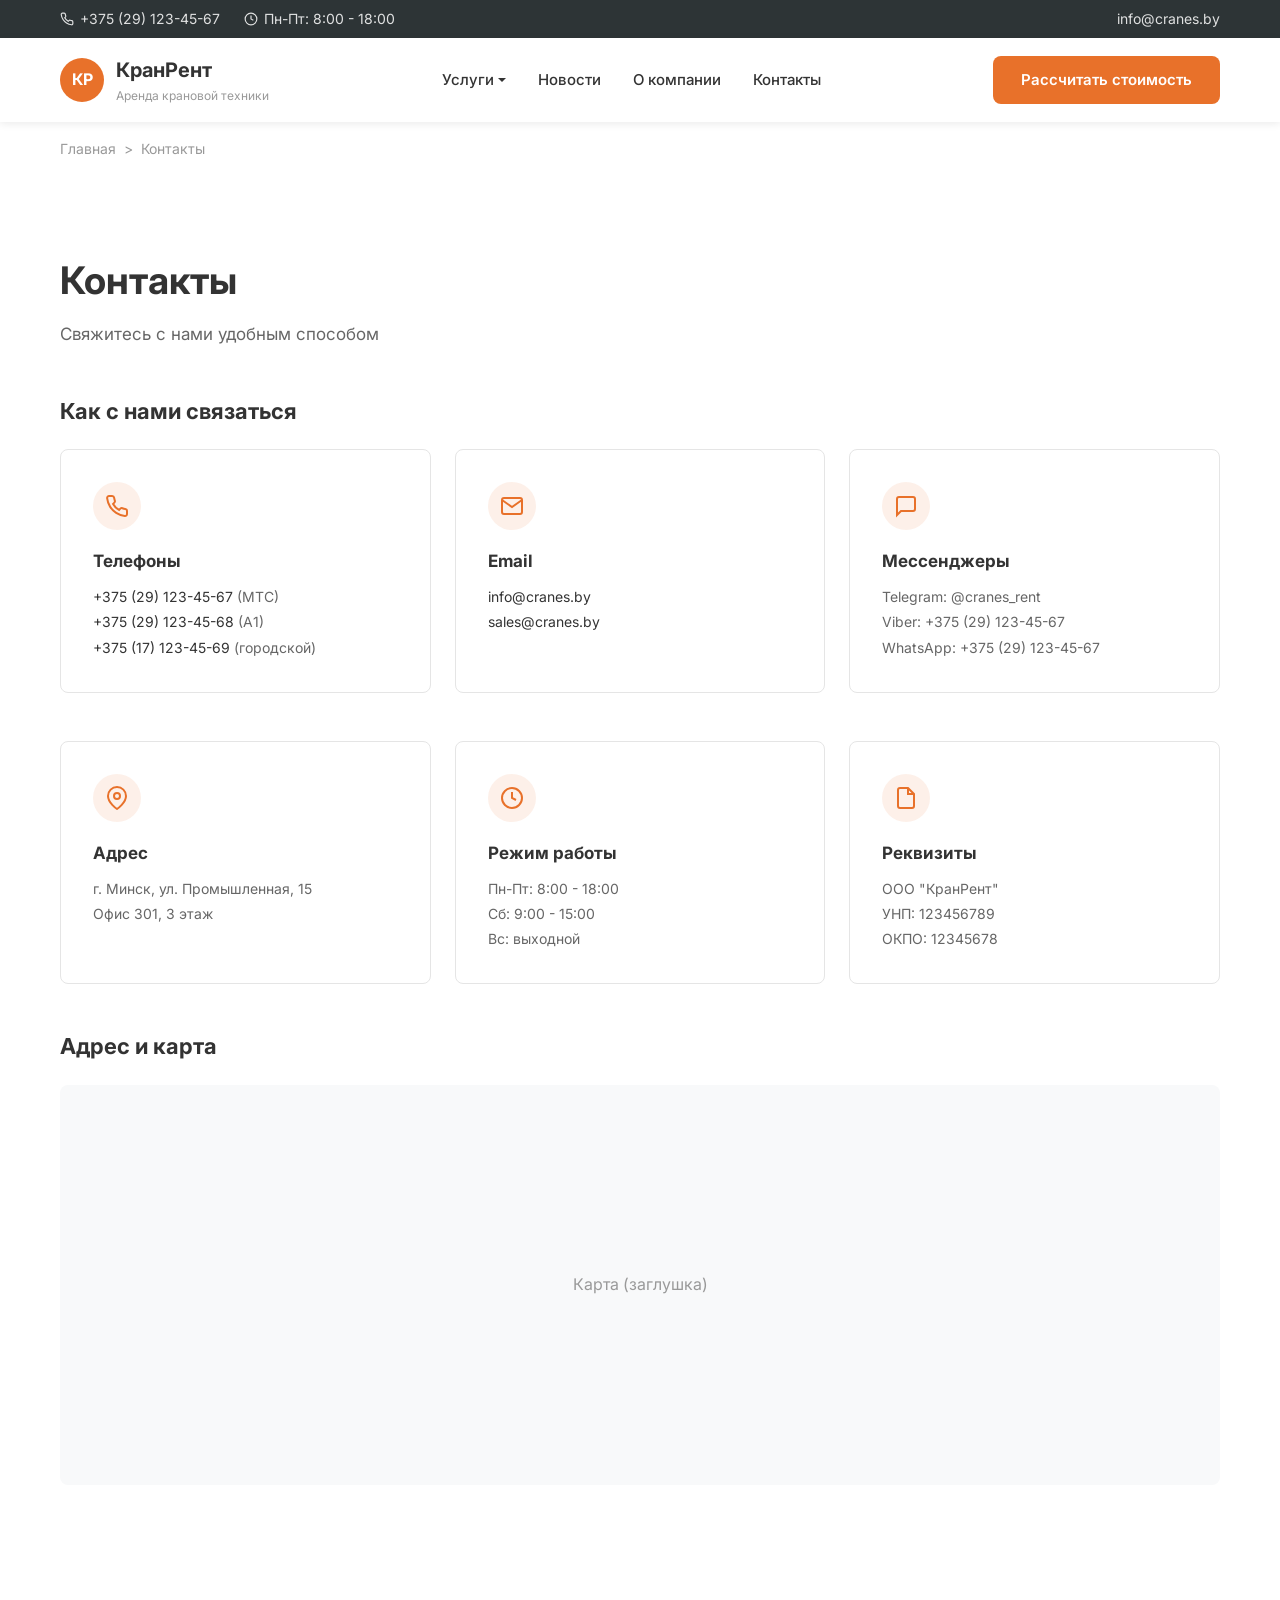
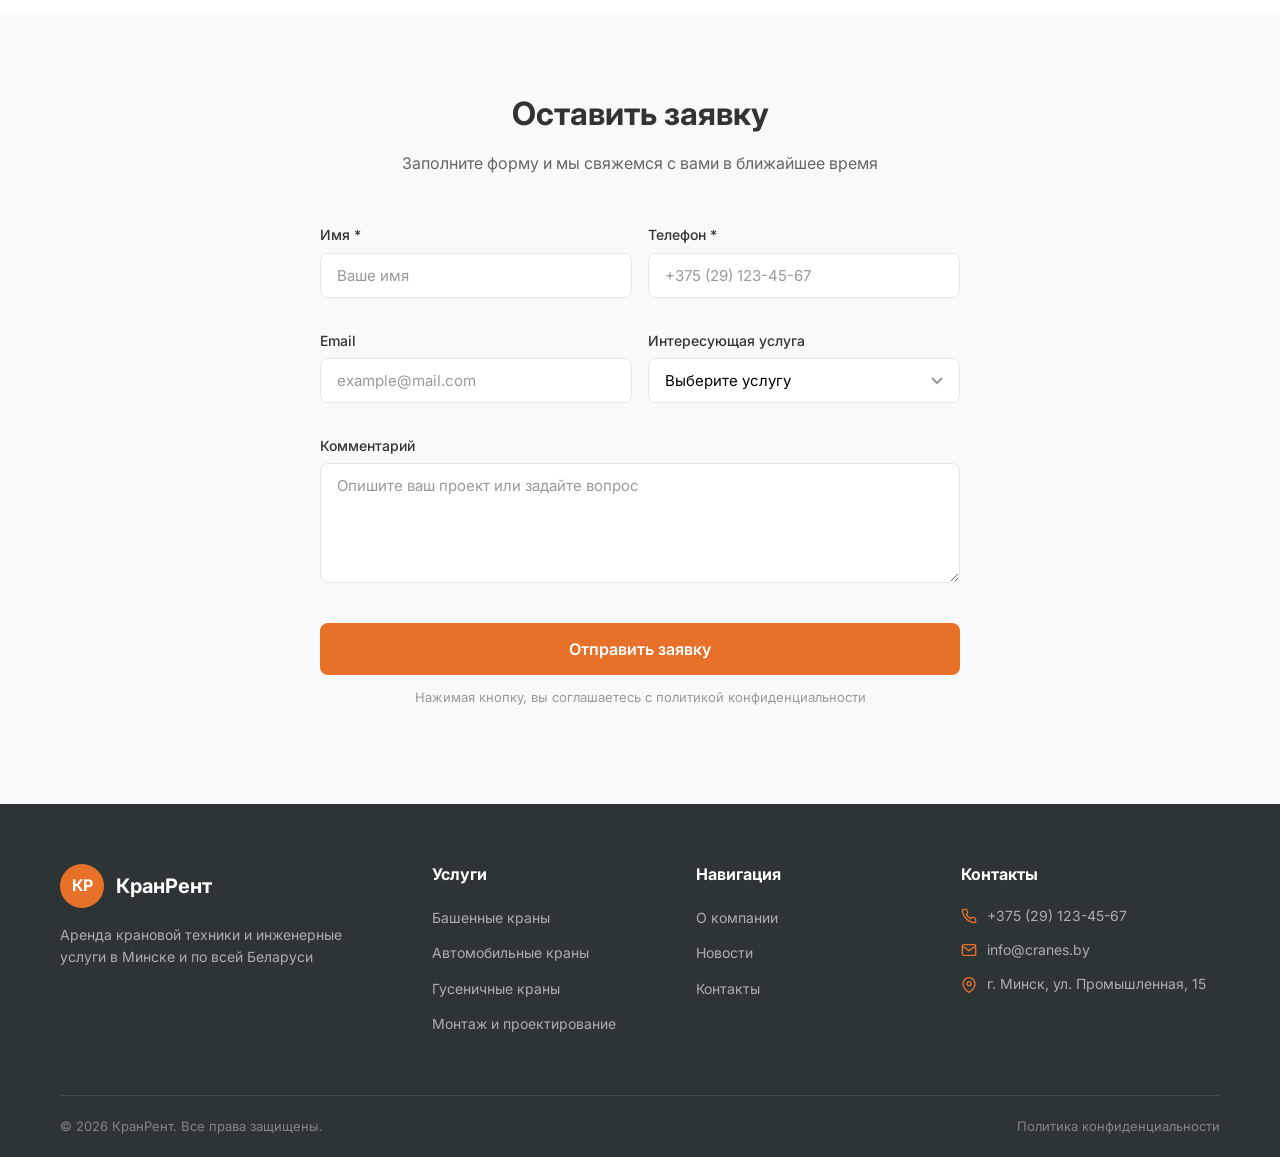
==== contacts.html @ 2203edb2 "Initial commit: KranRent crane rental website 8 pages, CSS design system, responsive layout, JS inte" ====
<!DOCTYPE html>
<html lang="ru">
<head>
  <meta charset="UTF-8">
  <meta name="viewport" content="width=device-width, initial-scale=1.0">
  <title>Контакты — КранРент</title>
  <meta name="description" content="Контакты компании КранРент. Телефон: +375 (29) 123-45-67. Email: info@cranes.by. г. Минск, ул. Промышленная, 15.">
  <link rel="preconnect" href="https://fonts.googleapis.com">
  <link href="https://fonts.googleapis.com/css2?family=Inter:wght@400;500;600;700&display=swap" rel="stylesheet">
  <link rel="stylesheet" href="css/style.css">
</head>
<body>

<div class="top-bar"><div class="container"><div class="top-bar__left"><a href="tel:+375291234567"><svg width="14" height="14" viewBox="0 0 24 24" fill="none" stroke="currentColor" stroke-width="2"><path d="M22 16.92v3a2 2 0 01-2.18 2 19.79 19.79 0 01-8.63-3.07 19.5 19.5 0 01-6-6 19.79 19.79 0 01-3.07-8.67A2 2 0 014.11 2h3a2 2 0 012 1.72c.127.96.361 1.903.7 2.81a2 2 0 01-.45 2.11L8.09 9.91a16 16 0 006 6l1.27-1.27a2 2 0 012.11-.45c.907.339 1.85.573 2.81.7A2 2 0 0122 16.92z"/></svg> +375 (29) 123-45-67</a><span><svg width="14" height="14" viewBox="0 0 24 24" fill="none" stroke="currentColor" stroke-width="2"><circle cx="12" cy="12" r="10"/><polyline points="12 6 12 12 16 14"/></svg> Пн-Пт: 8:00 - 18:00</span></div><div class="top-bar__right"><a href="mailto:info@cranes.by">info@cranes.by</a></div></div></div>

<header class="header"><div class="container"><a href="index.html" class="logo"><div class="logo__icon">КР</div><div class="logo__text"><span class="logo__name">КранРент</span><span class="logo__desc">Аренда крановой техники</span></div></a><nav class="nav"><div class="nav__dropdown"><a href="#" class="nav__link nav__link--dropdown">Услуги</a><div class="nav__dropdown-menu"><a href="services/tower-cranes.html">Башенные краны</a><a href="services/mobile-cranes.html">Автомобильные краны</a><a href="services/crawler-cranes.html">Гусеничные краны</a><a href="services/installation.html">Монтаж и проектирование</a></div></div><a href="news.html" class="nav__link">Новости</a><a href="about.html" class="nav__link">О компании</a><a href="contacts.html" class="nav__link">Контакты</a></nav><a href="contacts.html" class="btn btn--primary header__cta">Рассчитать стоимость</a><button class="burger" id="burgerBtn" aria-label="Меню"><span></span><span></span><span></span></button></div></header>

<div class="mobile-overlay" id="mobileOverlay"></div>
<div class="mobile-nav" id="mobileNav"><button class="mobile-nav__close" id="mobileClose">&times;</button><a href="index.html" class="mobile-nav__link">Главная</a><span class="mobile-nav__link">Услуги</span><div class="mobile-nav__sub"><a href="services/tower-cranes.html">Башенные краны</a><a href="services/mobile-cranes.html">Автомобильные краны</a><a href="services/crawler-cranes.html">Гусеничные краны</a><a href="services/installation.html">Монтаж и проектирование</a></div><a href="news.html" class="mobile-nav__link">Новости</a><a href="about.html" class="mobile-nav__link">О компании</a><a href="contacts.html" class="mobile-nav__link">Контакты</a><br><a href="contacts.html" class="btn btn--primary btn--full">Рассчитать стоимость</a></div>

<div class="breadcrumbs"><div class="container"><a href="index.html">Главная</a><span>&gt;</span>Контакты</div></div>

<section class="section">
  <div class="container">
    <h1 class="section-title" style="font-size:38px;">Контакты</h1>
    <p style="font-size:17px;color:var(--text-light);margin-bottom:48px;">Свяжитесь с нами удобным способом</p>

    <!-- Contact Cards -->
    <h2 style="font-size:22px;font-weight:700;margin-bottom:24px;">Как с нами связаться</h2>
    <div class="contacts-grid">
      <div class="contact-card">
        <div class="contact-card__icon">
          <svg width="24" height="24" viewBox="0 0 24 24" fill="none" stroke="currentColor" stroke-width="2"><path d="M22 16.92v3a2 2 0 01-2.18 2 19.79 19.79 0 01-8.63-3.07 19.5 19.5 0 01-6-6 19.79 19.79 0 01-3.07-8.67A2 2 0 014.11 2h3a2 2 0 012 1.72c.127.96.361 1.903.7 2.81a2 2 0 01-.45 2.11L8.09 9.91a16 16 0 006 6l1.27-1.27a2 2 0 012.11-.45c.907.339 1.85.573 2.81.7A2 2 0 0122 16.92z"/></svg>
        </div>
        <h3 class="contact-card__title">Телефоны</h3>
        <div class="contact-card__text">
          <a href="tel:+375291234567">+375 (29) 123-45-67</a> (МТС)<br>
          <a href="tel:+375291234568">+375 (29) 123-45-68</a> (А1)<br>
          <a href="tel:+375171234569">+375 (17) 123-45-69</a> (городской)
        </div>
      </div>
      <div class="contact-card">
        <div class="contact-card__icon">
          <svg width="24" height="24" viewBox="0 0 24 24" fill="none" stroke="currentColor" stroke-width="2"><path d="M4 4h16c1.1 0 2 .9 2 2v12c0 1.1-.9 2-2 2H4c-1.1 0-2-.9-2-2V6c0-1.1.9-2 2-2z"/><polyline points="22,6 12,13 2,6"/></svg>
        </div>
        <h3 class="contact-card__title">Email</h3>
        <div class="contact-card__text">
          <a href="mailto:info@cranes.by">info@cranes.by</a><br>
          <a href="mailto:sales@cranes.by">sales@cranes.by</a>
        </div>
      </div>
      <div class="contact-card">
        <div class="contact-card__icon">
          <svg width="24" height="24" viewBox="0 0 24 24" fill="none" stroke="currentColor" stroke-width="2"><path d="M21 15a2 2 0 01-2 2H7l-4 4V5a2 2 0 012-2h14a2 2 0 012 2z"/></svg>
        </div>
        <h3 class="contact-card__title">Мессенджеры</h3>
        <div class="contact-card__text">
          Telegram: @cranes_rent<br>
          Viber: +375 (29) 123-45-67<br>
          WhatsApp: +375 (29) 123-45-67
        </div>
      </div>
    </div>

    <!-- Address & Schedule -->
    <div class="contacts-grid" style="margin-bottom:48px;">
      <div class="contact-card">
        <div class="contact-card__icon">
          <svg width="24" height="24" viewBox="0 0 24 24" fill="none" stroke="currentColor" stroke-width="2"><path d="M21 10c0 7-9 13-9 13s-9-6-9-13a9 9 0 0118 0z"/><circle cx="12" cy="10" r="3"/></svg>
        </div>
        <h3 class="contact-card__title">Адрес</h3>
        <div class="contact-card__text">
          г. Минск, ул. Промышленная, 15<br>
          Офис 301, 3 этаж
        </div>
      </div>
      <div class="contact-card">
        <div class="contact-card__icon">
          <svg width="24" height="24" viewBox="0 0 24 24" fill="none" stroke="currentColor" stroke-width="2"><circle cx="12" cy="12" r="10"/><polyline points="12 6 12 12 16 14"/></svg>
        </div>
        <h3 class="contact-card__title">Режим работы</h3>
        <div class="contact-card__text">
          Пн-Пт: 8:00 - 18:00<br>
          Сб: 9:00 - 15:00<br>
          Вс: выходной
        </div>
      </div>
      <div class="contact-card">
        <div class="contact-card__icon">
          <svg width="24" height="24" viewBox="0 0 24 24" fill="none" stroke="currentColor" stroke-width="2"><path d="M14 2H6a2 2 0 00-2 2v16a2 2 0 002 2h12a2 2 0 002-2V8z"/><polyline points="14 2 14 8 20 8"/></svg>
        </div>
        <h3 class="contact-card__title">Реквизиты</h3>
        <div class="contact-card__text">
          ООО "КранРент"<br>
          УНП: 123456789<br>
          ОКПО: 12345678
        </div>
      </div>
    </div>

    <!-- Map -->
    <h2 style="font-size:22px;font-weight:700;margin-bottom:24px;">Адрес и карта</h2>
    <div class="map-wrapper">Карта (заглушка)</div>
  </div>
</section>

<!-- Contact Form -->
<section class="form-section" id="callback">
  <div class="container">
    <h2 class="section-title text-center">Оставить заявку</h2>
    <p class="section-subtitle text-center">Заполните форму и мы свяжемся с вами в ближайшее время</p>
    <div class="form-wrapper">
      <form id="contactForm">
        <div class="form-grid">
          <div class="form-group"><label class="form-label">Имя *</label><input type="text" class="form-input" placeholder="Ваше имя" required></div>
          <div class="form-group"><label class="form-label">Телефон *</label><input type="tel" class="form-input" placeholder="+375 (29) 123-45-67" required></div>
          <div class="form-group"><label class="form-label">Email</label><input type="email" class="form-input" placeholder="example@mail.com"></div>
          <div class="form-group"><label class="form-label">Интересующая услуга</label><select class="form-select"><option value="">Выберите услугу</option><option>Аренда башенного крана</option><option>Аренда автомобильного крана</option><option>Аренда гусеничного крана</option><option>Монтаж и проектирование</option></select></div>
          <div class="form-group form-group--full"><label class="form-label">Комментарий</label><textarea class="form-input" placeholder="Опишите ваш проект или задайте вопрос"></textarea></div>
          <div class="form-group form-group--full"><button type="submit" class="btn btn--primary btn--lg btn--full">Отправить заявку</button><p class="form-note">Нажимая кнопку, вы соглашаетесь с политикой конфиденциальности</p></div>
        </div>
      </form>
    </div>
  </div>
</section>

<footer class="footer"><div class="container"><div class="footer-grid"><div><div class="footer__logo"><a href="index.html" class="logo"><div class="logo__icon">КР</div><div class="logo__text"><span class="logo__name" style="color:#fff">КранРент</span></div></a></div><p class="footer__desc">Аренда крановой техники и инженерные услуги в Минске и по всей Беларуси</p></div><div><h4 class="footer__heading">Услуги</h4><ul class="footer__links"><li><a href="services/tower-cranes.html">Башенные краны</a></li><li><a href="services/mobile-cranes.html">Автомобильные краны</a></li><li><a href="services/crawler-cranes.html">Гусеничные краны</a></li><li><a href="services/installation.html">Монтаж и проектирование</a></li></ul></div><div><h4 class="footer__heading">Навигация</h4><ul class="footer__links"><li><a href="about.html">О компании</a></li><li><a href="news.html">Новости</a></li><li><a href="contacts.html">Контакты</a></li></ul></div><div><h4 class="footer__heading">Контакты</h4><div class="footer__contact-item"><svg width="16" height="16" viewBox="0 0 24 24" fill="none" stroke="currentColor" stroke-width="2"><path d="M22 16.92v3a2 2 0 01-2.18 2 19.79 19.79 0 01-8.63-3.07 19.5 19.5 0 01-6-6 19.79 19.79 0 01-3.07-8.67A2 2 0 014.11 2h3a2 2 0 012 1.72c.127.96.361 1.903.7 2.81a2 2 0 01-.45 2.11L8.09 9.91a16 16 0 006 6l1.27-1.27a2 2 0 012.11-.45c.907.339 1.85.573 2.81.7A2 2 0 0122 16.92z"/></svg> +375 (29) 123-45-67</div><div class="footer__contact-item"><svg width="16" height="16" viewBox="0 0 24 24" fill="none" stroke="currentColor" stroke-width="2"><path d="M4 4h16c1.1 0 2 .9 2 2v12c0 1.1-.9 2-2 2H4c-1.1 0-2-.9-2-2V6c0-1.1.9-2 2-2z"/><polyline points="22,6 12,13 2,6"/></svg> info@cranes.by</div><div class="footer__contact-item"><svg width="16" height="16" viewBox="0 0 24 24" fill="none" stroke="currentColor" stroke-width="2"><path d="M21 10c0 7-9 13-9 13s-9-6-9-13a9 9 0 0118 0z"/><circle cx="12" cy="10" r="3"/></svg> г. Минск, ул. Промышленная, 15</div></div></div><div class="footer-bottom"><span>&copy; 2026 КранРент. Все права защищены.</span><a href="#">Политика конфиденциальности</a></div></div></footer>

<script src="js/main.js"></script>
</body>
</html>
---- css/style.css ----
/* ===== CSS VARIABLES ===== */
:root {
  --orange: #E8712A;
  --orange-hover: #D4631F;
  --dark: #2D3436;
  --dark-light: #3D4648;
  --text: #333333;
  --text-light: #666666;
  --text-muted: #999999;
  --bg: #FFFFFF;
  --bg-light: #F8F9FA;
  --bg-section: #FAFAFA;
  --border: #E5E5E5;
  --border-light: #F0F0F0;
  --white: #FFFFFF;
  --shadow: 0 2px 8px rgba(0,0,0,0.08);
  --shadow-md: 0 4px 16px rgba(0,0,0,0.1);
  --radius: 8px;
  --radius-sm: 4px;
  --container: 1200px;
  --font: 'Inter', -apple-system, BlinkMacSystemFont, 'Segoe UI', sans-serif;
  --transition: 0.3s ease;
}

/* ===== RESET ===== */
*, *::before, *::after { box-sizing: border-box; margin: 0; padding: 0; }
html { scroll-behavior: smooth; }
body { font-family: var(--font); font-size: 16px; line-height: 1.6; color: var(--text); background: var(--bg); -webkit-font-smoothing: antialiased; }
img { max-width: 100%; height: auto; display: block; }
a { text-decoration: none; color: inherit; transition: color var(--transition); }
ul, ol { list-style: none; }
button, input, select, textarea { font-family: inherit; font-size: inherit; border: none; outline: none; }
button { cursor: pointer; }
h1, h2, h3, h4, h5, h6 { font-weight: 700; line-height: 1.3; }

/* ===== UTILITIES ===== */
.container { max-width: var(--container); margin: 0 auto; padding: 0 20px; }
.section { padding: 80px 0; }
.section--gray { background: var(--bg-section); }
.text-center { text-align: center; }
.section-title { font-size: 32px; font-weight: 700; margin-bottom: 16px; }
.section-subtitle { font-size: 16px; color: var(--text-light); margin-bottom: 48px; }

/* ===== TOP BAR ===== */
.top-bar { background: var(--dark); color: var(--white); padding: 8px 0; font-size: 14px; }
.top-bar .container { display: flex; justify-content: space-between; align-items: center; }
.top-bar__left { display: flex; align-items: center; gap: 24px; }
.top-bar__left a, .top-bar__left span { display: flex; align-items: center; gap: 6px; color: rgba(255,255,255,0.85); }
.top-bar__left a:hover { color: var(--white); }
.top-bar__right a { color: rgba(255,255,255,0.85); }
.top-bar__right a:hover { color: var(--white); }

/* ===== HEADER ===== */
.header { background: var(--white); padding: 16px 0; position: sticky; top: 0; z-index: 1000; box-shadow: var(--shadow); }
.header .container { display: flex; justify-content: space-between; align-items: center; }
.logo { display: flex; align-items: center; gap: 12px; }
.logo__icon { width: 44px; height: 44px; background: var(--orange); border-radius: 50%; display: flex; align-items: center; justify-content: center; color: var(--white); font-weight: 700; font-size: 16px; }
.logo__text { display: flex; flex-direction: column; }
.logo__name { font-size: 20px; font-weight: 700; color: var(--text); }
.logo__desc { font-size: 12px; color: var(--text-muted); }
.nav { display: flex; align-items: center; gap: 32px; }
.nav__link { font-size: 15px; color: var(--text); font-weight: 500; position: relative; }
.nav__link:hover { color: var(--orange); }
.nav__link--dropdown { display: flex; align-items: center; gap: 4px; }
.nav__link--dropdown::after { content: ''; width: 0; height: 0; border-left: 4px solid transparent; border-right: 4px solid transparent; border-top: 4px solid currentColor; transition: transform var(--transition); }
.nav__dropdown { position: relative; }
.nav__dropdown-menu { position: absolute; top: 100%; left: -16px; background: var(--white); border-radius: var(--radius); box-shadow: var(--shadow-md); padding: 8px 0; min-width: 240px; opacity: 0; visibility: hidden; transform: translateY(8px); transition: all var(--transition); z-index: 100; }
.nav__dropdown:hover .nav__dropdown-menu { opacity: 1; visibility: visible; transform: translateY(0); }
.nav__dropdown-menu a { display: block; padding: 10px 20px; font-size: 14px; color: var(--text); white-space: nowrap; }
.nav__dropdown-menu a:hover { background: var(--bg-light); color: var(--orange); }

.header__cta { display: inline-block; }

/* ===== BUTTONS ===== */
.btn { display: inline-flex; align-items: center; justify-content: center; gap: 8px; padding: 12px 28px; border-radius: var(--radius); font-weight: 600; font-size: 15px; transition: all var(--transition); white-space: nowrap; }
.btn--primary { background: var(--orange); color: var(--white); }
.btn--primary:hover { background: var(--orange-hover); transform: translateY(-1px); box-shadow: 0 4px 12px rgba(232,113,42,0.3); }
.btn--outline { background: transparent; color: var(--text); border: 2px solid var(--border); }
.btn--outline:hover { border-color: var(--orange); color: var(--orange); }
.btn--outline-dark { background: transparent; color: var(--text); border: 2px solid var(--text); }
.btn--outline-dark:hover { background: var(--text); color: var(--white); }
.btn--white { background: var(--white); color: var(--orange); }
.btn--white:hover { background: rgba(255,255,255,0.9); }
.btn--lg { padding: 16px 36px; font-size: 16px; }
.btn--full { width: 100%; }

/* ===== BURGER ===== */
.burger { display: none; flex-direction: column; gap: 5px; background: none; border: none; padding: 4px; cursor: pointer; }
.burger span { display: block; width: 24px; height: 2px; background: var(--text); border-radius: 2px; transition: all var(--transition); }

/* ===== HERO ===== */
.hero { background: var(--dark); color: var(--white); padding: 80px 0 100px; position: relative; overflow: hidden; }
.hero::after { content: ''; position: absolute; top: 0; right: 0; width: 50%; height: 100%; background: linear-gradient(135deg, rgba(45,52,54,0.9), rgba(45,52,54,0.4)); }
.hero .container { position: relative; z-index: 2; }
.hero__content { max-width: 600px; }
.hero__title { font-size: 42px; font-weight: 700; line-height: 1.2; margin-bottom: 20px; }
.hero__text { font-size: 18px; color: rgba(255,255,255,0.8); margin-bottom: 36px; line-height: 1.6; }
.hero__buttons { display: flex; gap: 16px; flex-wrap: wrap; }

/* ===== BREADCRUMBS ===== */
.breadcrumbs { padding: 16px 0; font-size: 14px; color: var(--text-muted); }
.breadcrumbs a { color: var(--text-muted); }
.breadcrumbs a:hover { color: var(--orange); }
.breadcrumbs span { margin: 0 8px; }

/* ===== PAGE HERO (inner pages) ===== */
.page-hero { background: var(--dark); color: var(--white); padding: 60px 0 80px; }
.page-hero__title { font-size: 38px; margin-bottom: 16px; }
.page-hero__text { font-size: 17px; color: rgba(255,255,255,0.8); max-width: 640px; margin-bottom: 32px; line-height: 1.6; }

/* ===== SERVICES CARDS ===== */
.services-grid { display: grid; grid-template-columns: repeat(4, 1fr); gap: 24px; }
.service-card { background: var(--white); border-radius: var(--radius); padding: 32px 24px; box-shadow: var(--shadow); transition: all var(--transition); }
.service-card:hover { transform: translateY(-4px); box-shadow: var(--shadow-md); }
.service-card__icon { width: 48px; height: 48px; margin-bottom: 20px; }
.service-card__icon img { width: 100%; height: 100%; }
.service-card__title { font-size: 18px; font-weight: 700; margin-bottom: 12px; }
.service-card__text { font-size: 14px; color: var(--text-light); margin-bottom: 20px; line-height: 1.5; }
.service-card__link { display: inline-flex; align-items: center; gap: 6px; color: var(--orange); font-weight: 600; font-size: 14px; }
.service-card__link:hover { gap: 10px; }

/* ===== ADVANTAGES ===== */
.advantages-grid { display: grid; grid-template-columns: repeat(3, 1fr); gap: 32px; }
.advantage { display: flex; align-items: flex-start; gap: 16px; }
.advantage__icon { width: 52px; height: 52px; background: rgba(232,113,42,0.1); border-radius: 50%; display: flex; align-items: center; justify-content: center; flex-shrink: 0; color: var(--orange); }
.advantage__title { font-size: 16px; font-weight: 700; margin-bottom: 4px; }
.advantage__text { font-size: 14px; color: var(--text-light); }

/* ===== STEPS (How we work) ===== */
.steps-grid { display: grid; grid-template-columns: repeat(4, 1fr); gap: 32px; }
.step { text-align: left; }
.step__number { font-size: 64px; font-weight: 700; color: var(--orange); opacity: 0.3; line-height: 1; margin-bottom: 16px; }
.step__title { font-size: 18px; font-weight: 700; margin-bottom: 8px; }
.step__text { font-size: 14px; color: var(--text-light); line-height: 1.5; }

/* ===== CRANE CARDS (fleet) ===== */
.cranes-grid { display: grid; grid-template-columns: repeat(4, 1fr); gap: 24px; }
.cranes-grid--3 { grid-template-columns: repeat(3, 1fr); }
.crane-card { border: 1px solid var(--border); border-radius: var(--radius); padding: 24px; transition: all var(--transition); }
.crane-card:hover { border-color: var(--orange); box-shadow: var(--shadow); }
.crane-card__name { font-size: 18px; font-weight: 700; color: var(--orange); margin-bottom: 16px; }
.crane-card__specs { display: flex; flex-direction: column; gap: 8px; margin-bottom: 20px; }
.crane-card__spec { display: flex; justify-content: space-between; font-size: 14px; }
.crane-card__spec-label { color: var(--text-light); }
.crane-card__spec-value { font-weight: 600; }
.crane-card .btn { width: 100%; }

/* ===== PRICING TABLE ===== */
.pricing-table { width: 100%; border-collapse: collapse; margin-top: 24px; }
.pricing-table th { text-align: left; padding: 16px 20px; font-weight: 700; font-size: 15px; background: var(--bg-light); border-bottom: 2px solid var(--border); }
.pricing-table td { padding: 14px 20px; font-size: 15px; border-bottom: 1px solid var(--border-light); }
.pricing-table tr:hover td { background: var(--bg-light); }

/* ===== PRICING FACTORS ===== */
.pricing-factors { background: var(--bg-light); border-radius: var(--radius); padding: 40px; margin-bottom: 32px; }
.pricing-factors__title { font-size: 15px; color: var(--text-light); margin-bottom: 24px; }
.pricing-factors__grid { display: grid; grid-template-columns: repeat(2, 1fr); gap: 24px; }
.pricing-factor { display: flex; align-items: flex-start; gap: 12px; }
.pricing-factor__icon { color: var(--orange); flex-shrink: 0; margin-top: 2px; }
.pricing-factor__title { font-size: 15px; font-weight: 600; margin-bottom: 2px; }
.pricing-factor__text { font-size: 13px; color: var(--text-light); }

/* ===== PRICE HIGHLIGHT ===== */
.price-highlight { background: rgba(232,113,42,0.08); border-radius: var(--radius); padding: 24px; text-align: center; margin: 32px 0; }
.price-highlight__amount { font-size: 28px; font-weight: 700; color: var(--orange); }
.price-highlight__note { font-size: 15px; color: var(--text-light); margin-left: 8px; }

/* ===== CONDITIONS LIST ===== */
.conditions-list { background: var(--white); border: 1px solid var(--border); border-radius: var(--radius); padding: 32px; }
.conditions-list li { display: flex; align-items: flex-start; gap: 12px; padding: 12px 0; border-bottom: 1px solid var(--border-light); font-size: 15px; }
.conditions-list li:last-child { border-bottom: none; }
.conditions-list li::before { content: ''; width: 20px; height: 20px; border-radius: 50%; border: 2px solid var(--orange); flex-shrink: 0; margin-top: 2px; }

/* ===== TWO COLUMN INFO ===== */
.two-col-info { display: grid; grid-template-columns: repeat(2, 1fr); gap: 0; border: 1px solid var(--border); border-radius: var(--radius); overflow: hidden; }
.two-col-info__col { padding: 32px; }
.two-col-info__col:first-child { border-right: 1px solid var(--border); }
.two-col-info__title { font-size: 17px; font-weight: 700; margin-bottom: 16px; }
.two-col-info__list li { font-size: 14px; color: var(--text-light); padding: 6px 0; padding-left: 16px; position: relative; }
.two-col-info__list li::before { content: ''; width: 4px; height: 4px; background: var(--text-light); border-radius: 50%; position: absolute; left: 0; top: 14px; }

/* ===== DOCS CARDS ===== */
.docs-grid { display: grid; grid-template-columns: repeat(4, 1fr); gap: 24px; }
.doc-card { background: var(--white); border: 1px solid var(--border); border-radius: var(--radius); padding: 32px 24px; text-align: center; transition: all var(--transition); }
.doc-card:hover { border-color: var(--orange); }
.doc-card__icon { width: 48px; height: 48px; margin: 0 auto 16px; background: rgba(232,113,42,0.1); border-radius: 50%; display: flex; align-items: center; justify-content: center; }
.doc-card__icon svg { color: var(--orange); }
.doc-card__title { font-size: 15px; font-weight: 600; }

/* ===== NEWS CARDS ===== */
.news-grid { display: grid; grid-template-columns: repeat(3, 1fr); gap: 24px; }
.news-card { background: var(--white); border-radius: var(--radius); overflow: hidden; box-shadow: var(--shadow); transition: all var(--transition); }
.news-card:hover { transform: translateY(-4px); box-shadow: var(--shadow-md); }
.news-card__img { height: 200px; background: var(--bg-light); }
.news-card__body { padding: 24px; }
.news-card__meta { display: flex; align-items: center; gap: 12px; font-size: 13px; color: var(--text-muted); margin-bottom: 12px; }
.news-card__tag { background: var(--bg-light); padding: 2px 10px; border-radius: 4px; font-size: 12px; }
.news-card__title { font-size: 17px; font-weight: 700; margin-bottom: 12px; line-height: 1.4; }
.news-card__text { font-size: 14px; color: var(--text-light); margin-bottom: 16px; line-height: 1.5; }
.news-card__link { display: inline-flex; align-items: center; gap: 6px; color: var(--orange); font-weight: 600; font-size: 14px; }
.news-card__link:hover { gap: 10px; }

/* ===== FAQ ACCORDION ===== */
.faq-list { max-width: 800px; margin: 0 auto; }
.faq-item { border-bottom: 1px solid var(--border); }
.faq-item__question { width: 100%; display: flex; justify-content: space-between; align-items: center; padding: 20px 0; background: none; cursor: pointer; font-size: 16px; font-weight: 500; text-align: left; color: var(--text); }
.faq-item__question::after { content: ''; width: 10px; height: 10px; border-right: 2px solid var(--orange); border-bottom: 2px solid var(--orange); transform: rotate(45deg); transition: transform var(--transition); flex-shrink: 0; margin-left: 16px; }
.faq-item.active .faq-item__question::after { transform: rotate(-135deg); }
.faq-item__answer { max-height: 0; overflow: hidden; transition: max-height 0.4s ease; }
.faq-item__answer-inner { padding: 0 0 20px; font-size: 15px; color: var(--text-light); line-height: 1.6; }

/* ===== CONTACT FORM ===== */
.form-section { background: var(--bg-light); padding: 80px 0; }
.form-wrapper { max-width: 640px; margin: 0 auto; }
.form-grid { display: grid; grid-template-columns: repeat(2, 1fr); gap: 16px; }
.form-group { margin-bottom: 16px; }
.form-group--full { grid-column: 1 / -1; }
.form-label { display: block; font-size: 14px; font-weight: 500; margin-bottom: 6px; color: var(--text); }
.form-input { width: 100%; padding: 12px 16px; border: 1px solid var(--border); border-radius: var(--radius); font-size: 15px; transition: border-color var(--transition); background: var(--white); }
.form-input:focus { border-color: var(--orange); box-shadow: 0 0 0 3px rgba(232,113,42,0.1); }
.form-input::placeholder { color: var(--text-muted); }
textarea.form-input { min-height: 120px; resize: vertical; }
.form-select { width: 100%; padding: 12px 16px; border: 1px solid var(--border); border-radius: var(--radius); font-size: 15px; background: var(--white); appearance: none; background-image: url("data:image/svg+xml,%3Csvg width='12' height='8' viewBox='0 0 12 8' fill='none' xmlns='http://www.w3.org/2000/svg'%3E%3Cpath d='M1 1L6 6L11 1' stroke='%23999' stroke-width='2'/%3E%3C/svg%3E"); background-repeat: no-repeat; background-position: right 16px center; cursor: pointer; }
.form-note { font-size: 13px; color: var(--text-muted); text-align: center; margin-top: 12px; }

/* ===== CONTACT PAGE ===== */
.contacts-grid { display: grid; grid-template-columns: repeat(3, 1fr); gap: 24px; margin-bottom: 48px; }
.contact-card { background: var(--white); border: 1px solid var(--border); border-radius: var(--radius); padding: 32px; }
.contact-card__icon { width: 48px; height: 48px; background: rgba(232,113,42,0.1); border-radius: 50%; display: flex; align-items: center; justify-content: center; margin-bottom: 20px; color: var(--orange); }
.contact-card__title { font-size: 17px; font-weight: 700; margin-bottom: 12px; }
.contact-card__text { font-size: 14px; color: var(--text-light); line-height: 1.8; }
.contact-card__text a { color: var(--text); }
.contact-card__text a:hover { color: var(--orange); }

/* ===== MAP ===== */
.map-wrapper { height: 400px; background: var(--bg-light); border-radius: var(--radius); overflow: hidden; margin-bottom: 48px; display: flex; align-items: center; justify-content: center; color: var(--text-muted); font-size: 16px; }

/* ===== STATS ===== */
.stats { background: var(--dark); color: var(--white); padding: 48px 0; }
.stats-grid { display: grid; grid-template-columns: repeat(4, 1fr); gap: 32px; text-align: center; }
.stat__number { font-size: 42px; font-weight: 700; color: var(--orange); margin-bottom: 4px; }
.stat__label { font-size: 14px; color: rgba(255,255,255,0.7); }

/* ===== FLEET SECTION ===== */
.fleet-grid { display: grid; grid-template-columns: repeat(3, 1fr); gap: 24px; margin-bottom: 32px; }
.fleet-card { background: var(--white); border: 1px solid var(--border); border-radius: var(--radius); padding: 32px; }
.fleet-card__icon { width: 48px; height: 48px; background: rgba(232,113,42,0.1); border-radius: 50%; display: flex; align-items: center; justify-content: center; margin-bottom: 20px; }
.fleet-card__title { font-size: 17px; font-weight: 700; margin-bottom: 8px; }
.fleet-card__count { font-size: 14px; color: var(--text-light); margin-bottom: 4px; }
.fleet-buttons { display: flex; gap: 12px; flex-wrap: wrap; }

/* ===== CASES / PROJECTS ===== */
.cases-grid { display: grid; grid-template-columns: repeat(2, 1fr); gap: 24px; }
.case-card { background: var(--white); border-radius: var(--radius); overflow: hidden; box-shadow: var(--shadow); }
.case-card__img { height: 280px; background: var(--bg-light); }
.case-card__body { padding: 28px; }
.case-card__title { font-size: 20px; font-weight: 700; margin-bottom: 12px; }
.case-card__text { font-size: 14px; color: var(--text-light); margin-bottom: 16px; line-height: 1.5; }
.case-card__tags { display: flex; gap: 8px; }
.case-card__tag { background: var(--bg-light); padding: 4px 12px; border-radius: 4px; font-size: 13px; color: var(--text-muted); }

/* ===== ABOUT PAGE ===== */
.about-text { font-size: 16px; line-height: 1.8; color: var(--text); max-width: 700px; }
.about-text p { margin-bottom: 16px; }
.about-text strong { font-weight: 700; }

/* ===== PRINCIPLES ===== */
.principles-grid { display: grid; grid-template-columns: repeat(3, 1fr); gap: 24px; }
.principle { padding: 32px; border: 1px solid var(--border); border-radius: var(--radius); }
.principle__title { font-size: 17px; font-weight: 700; margin-bottom: 8px; }
.principle__text { font-size: 14px; color: var(--text-light); line-height: 1.5; }

/* ===== ENGINEERING CARDS ===== */
.eng-grid { display: grid; grid-template-columns: repeat(3, 1fr); gap: 24px; }
.eng-card { background: var(--white); border: 1px solid var(--border); border-radius: var(--radius); padding: 32px 24px; transition: all var(--transition); }
.eng-card:hover { border-color: var(--orange); }
.eng-card__icon { width: 48px; height: 48px; background: rgba(232,113,42,0.1); border-radius: var(--radius); display: flex; align-items: center; justify-content: center; margin-bottom: 20px; }
.eng-card__title { font-size: 17px; font-weight: 700; margin-bottom: 8px; }
.eng-card__text { font-size: 14px; color: var(--text-light); line-height: 1.5; }

/* ===== FOOTER ===== */
.footer { background: var(--dark); color: var(--white); padding: 60px 0 0; }
.footer-grid { display: grid; grid-template-columns: 1.5fr 1fr 1fr 1.2fr; gap: 48px; margin-bottom: 48px; }
.footer__logo { margin-bottom: 16px; }
.footer__desc { font-size: 14px; color: rgba(255,255,255,0.6); line-height: 1.6; }
.footer__heading { font-size: 16px; font-weight: 700; margin-bottom: 20px; }
.footer__links li { margin-bottom: 10px; }
.footer__links a { font-size: 14px; color: rgba(255,255,255,0.6); }
.footer__links a:hover { color: var(--white); }
.footer__contact-item { display: flex; align-items: center; gap: 10px; font-size: 14px; color: rgba(255,255,255,0.6); margin-bottom: 12px; }
.footer__contact-item svg { color: var(--orange); flex-shrink: 0; }
.footer-bottom { border-top: 1px solid rgba(255,255,255,0.1); padding: 20px 0; display: flex; justify-content: space-between; align-items: center; font-size: 13px; color: rgba(255,255,255,0.4); }
.footer-bottom a { color: rgba(255,255,255,0.4); }
.footer-bottom a:hover { color: var(--white); }

/* ===== SEO TEXT ===== */
.seo-text { padding: 60px 0; border-top: 1px solid var(--border-light); }
.seo-text p { font-size: 14px; color: var(--text-light); line-height: 1.7; max-width: 900px; }
.seo-text strong { color: var(--text); }

/* ===== MOBILE NAV ===== */
.mobile-nav { display: none; position: fixed; top: 0; right: -100%; width: 300px; height: 100vh; background: var(--white); z-index: 2000; padding: 80px 24px 24px; box-shadow: -4px 0 20px rgba(0,0,0,0.15); transition: right var(--transition); overflow-y: auto; }
.mobile-nav.active { right: 0; }
.mobile-nav__close { position: absolute; top: 20px; right: 20px; background: none; border: none; font-size: 28px; color: var(--text); cursor: pointer; }
.mobile-nav__link { display: block; padding: 14px 0; font-size: 16px; font-weight: 500; color: var(--text); border-bottom: 1px solid var(--border-light); }
.mobile-nav__link:hover { color: var(--orange); }
.mobile-nav__sub { padding-left: 16px; }
.mobile-nav__sub a { display: block; padding: 10px 0; font-size: 14px; color: var(--text-light); }
.mobile-nav__sub a:hover { color: var(--orange); }
.mobile-overlay { display: none; position: fixed; top: 0; left: 0; width: 100%; height: 100%; background: rgba(0,0,0,0.5); z-index: 1999; }
.mobile-overlay.active { display: block; }

/* ===== RESPONSIVE ===== */
@media (max-width: 1024px) {
  .services-grid, .cranes-grid, .docs-grid, .steps-grid { grid-template-columns: repeat(2, 1fr); }
  .hero__title { font-size: 34px; }
  .section-title { font-size: 28px; }
  .footer-grid { grid-template-columns: repeat(2, 1fr); gap: 32px; }
  .stats-grid { grid-template-columns: repeat(2, 1fr); gap: 24px; }
}

@media (max-width: 768px) {
  .top-bar__right { display: none; }
  .nav { display: none; }
  .header__cta { display: none; }
  .burger { display: flex; }
  .mobile-nav { display: block; }
  .hero { padding: 50px 0 70px; }
  .hero__title { font-size: 28px; }
  .hero__text { font-size: 16px; }
  .hero__buttons { flex-direction: column; }
  .hero__buttons .btn { width: 100%; }
  .section { padding: 50px 0; }
  .section-title { font-size: 24px; }
  .services-grid, .cranes-grid, .news-grid, .contacts-grid, .fleet-grid, .cases-grid, .advantages-grid, .principles-grid, .eng-grid { grid-template-columns: 1fr; }
  .cranes-grid--3 { grid-template-columns: 1fr; }
  .docs-grid { grid-template-columns: repeat(2, 1fr); }
  .steps-grid { grid-template-columns: 1fr; }
  .form-grid { grid-template-columns: 1fr; }
  .pricing-factors__grid { grid-template-columns: 1fr; }
  .two-col-info { grid-template-columns: 1fr; }
  .two-col-info__col:first-child { border-right: none; border-bottom: 1px solid var(--border); }
  .footer-grid { grid-template-columns: 1fr; gap: 24px; }
  .footer-bottom { flex-direction: column; gap: 8px; text-align: center; }
  .page-hero__title { font-size: 28px; }
}

@media (max-width: 480px) {
  .hero__title { font-size: 24px; }
  .container { padding: 0 16px; }
  .pricing-table { font-size: 13px; }
  .pricing-table th, .pricing-table td { padding: 10px 12px; }
}
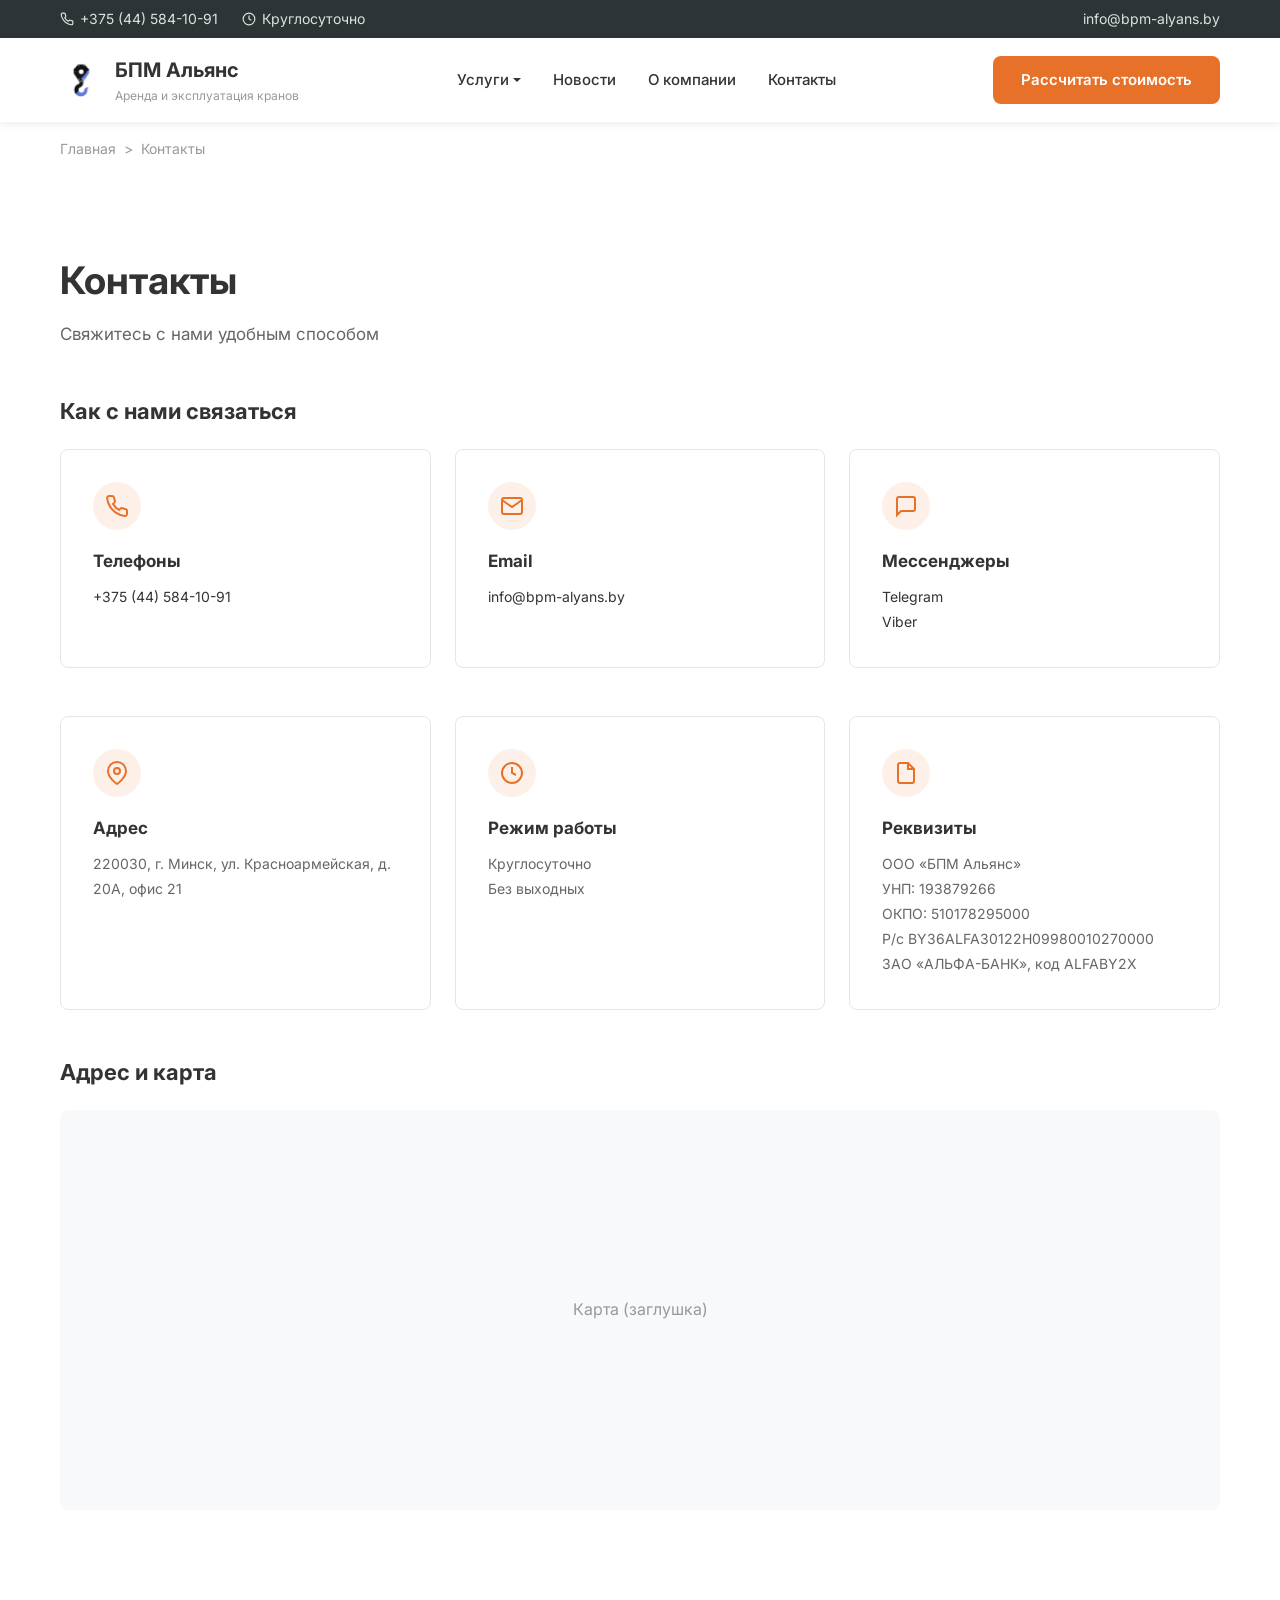
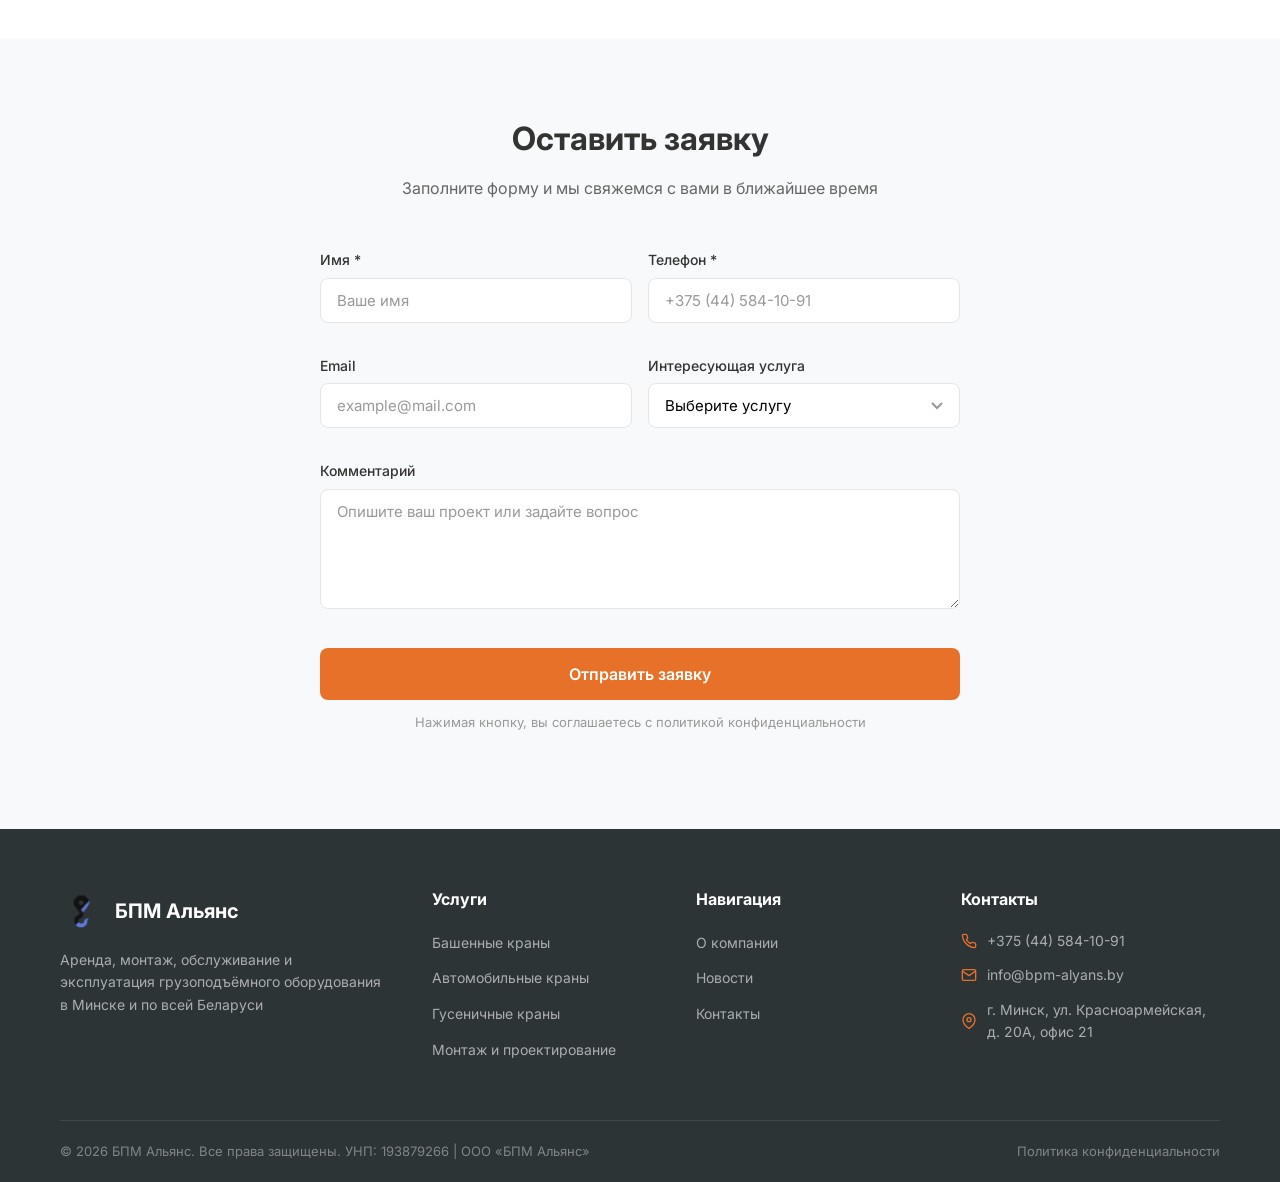
==== commit 8ee24da3: "Rebrand to BPM Alyans + add WordPress theme - Update branding from KranRent to БПМ Альянс across all" ====
--- a/contacts.html
+++ b/contacts.html
@@ -3,17 +3,17 @@
 <head>
   <meta charset="UTF-8">
   <meta name="viewport" content="width=device-width, initial-scale=1.0">
-  <title>Контакты — КранРент</title>
-  <meta name="description" content="Контакты компании КранРент. Телефон: +375 (29) 123-45-67. Email: info@cranes.by. г. Минск, ул. Промышленная, 15.">
+  <title>Контакты — БПМ Альянс</title>
+  <meta name="description" content="Контакты компании БПМ Альянс. Телефон: +375 (44) 584-10-91. Email: info@bpm-alyans.by. г. Минск, ул. Красноармейская, д. 20А, офис 21.">
   <link rel="preconnect" href="https://fonts.googleapis.com">
   <link href="https://fonts.googleapis.com/css2?family=Inter:wght@400;500;600;700&display=swap" rel="stylesheet">
   <link rel="stylesheet" href="css/style.css">
 </head>
 <body>
 
-<div class="top-bar"><div class="container"><div class="top-bar__left"><a href="tel:+375291234567"><svg width="14" height="14" viewBox="0 0 24 24" fill="none" stroke="currentColor" stroke-width="2"><path d="M22 16.92v3a2 2 0 01-2.18 2 19.79 19.79 0 01-8.63-3.07 19.5 19.5 0 01-6-6 19.79 19.79 0 01-3.07-8.67A2 2 0 014.11 2h3a2 2 0 012 1.72c.127.96.361 1.903.7 2.81a2 2 0 01-.45 2.11L8.09 9.91a16 16 0 006 6l1.27-1.27a2 2 0 012.11-.45c.907.339 1.85.573 2.81.7A2 2 0 0122 16.92z"/></svg> +375 (29) 123-45-67</a><span><svg width="14" height="14" viewBox="0 0 24 24" fill="none" stroke="currentColor" stroke-width="2"><circle cx="12" cy="12" r="10"/><polyline points="12 6 12 12 16 14"/></svg> Пн-Пт: 8:00 - 18:00</span></div><div class="top-bar__right"><a href="mailto:info@cranes.by">info@cranes.by</a></div></div></div>
+<div class="top-bar"><div class="container"><div class="top-bar__left"><a href="tel:+375445841091"><svg width="14" height="14" viewBox="0 0 24 24" fill="none" stroke="currentColor" stroke-width="2"><path d="M22 16.92v3a2 2 0 01-2.18 2 19.79 19.79 0 01-8.63-3.07 19.5 19.5 0 01-6-6 19.79 19.79 0 01-3.07-8.67A2 2 0 014.11 2h3a2 2 0 012 1.72c.127.96.361 1.903.7 2.81a2 2 0 01-.45 2.11L8.09 9.91a16 16 0 006 6l1.27-1.27a2 2 0 012.11-.45c.907.339 1.85.573 2.81.7A2 2 0 0122 16.92z"/></svg> +375 (44) 584-10-91</a><span><svg width="14" height="14" viewBox="0 0 24 24" fill="none" stroke="currentColor" stroke-width="2"><circle cx="12" cy="12" r="10"/><polyline points="12 6 12 12 16 14"/></svg> Круглосуточно</span></div><div class="top-bar__right"><a href="mailto:info@bpm-alyans.by">info@bpm-alyans.by</a></div></div></div>
 
-<header class="header"><div class="container"><a href="index.html" class="logo"><div class="logo__icon">КР</div><div class="logo__text"><span class="logo__name">КранРент</span><span class="logo__desc">Аренда крановой техники</span></div></a><nav class="nav"><div class="nav__dropdown"><a href="#" class="nav__link nav__link--dropdown">Услуги</a><div class="nav__dropdown-menu"><a href="services/tower-cranes.html">Башенные краны</a><a href="services/mobile-cranes.html">Автомобильные краны</a><a href="services/crawler-cranes.html">Гусеничные краны</a><a href="services/installation.html">Монтаж и проектирование</a></div></div><a href="news.html" class="nav__link">Новости</a><a href="about.html" class="nav__link">О компании</a><a href="contacts.html" class="nav__link">Контакты</a></nav><a href="contacts.html" class="btn btn--primary header__cta">Рассчитать стоимость</a><button class="burger" id="burgerBtn" aria-label="Меню"><span></span><span></span><span></span></button></div></header>
+<header class="header"><div class="container"><a href="index.html" class="logo"><img src="img/logo.png" alt="БПМ Альянс" class="logo__img" style="height:44px;width:auto;"><div class="logo__text"><span class="logo__name">БПМ Альянс</span><span class="logo__desc">Аренда и эксплуатация кранов</span></div></a><nav class="nav"><div class="nav__dropdown"><a href="#" class="nav__link nav__link--dropdown">Услуги</a><div class="nav__dropdown-menu"><a href="services/tower-cranes.html">Башенные краны</a><a href="services/mobile-cranes.html">Автомобильные краны</a><a href="services/crawler-cranes.html">Гусеничные краны</a><a href="services/installation.html">Монтаж и проектирование</a></div></div><a href="news.html" class="nav__link">Новости</a><a href="about.html" class="nav__link">О компании</a><a href="contacts.html" class="nav__link">Контакты</a></nav><a href="contacts.html" class="btn btn--primary header__cta">Рассчитать стоимость</a><button class="burger" id="burgerBtn" aria-label="Меню"><span></span><span></span><span></span></button></div></header>
 
 <div class="mobile-overlay" id="mobileOverlay"></div>
 <div class="mobile-nav" id="mobileNav"><button class="mobile-nav__close" id="mobileClose">&times;</button><a href="index.html" class="mobile-nav__link">Главная</a><span class="mobile-nav__link">Услуги</span><div class="mobile-nav__sub"><a href="services/tower-cranes.html">Башенные краны</a><a href="services/mobile-cranes.html">Автомобильные краны</a><a href="services/crawler-cranes.html">Гусеничные краны</a><a href="services/installation.html">Монтаж и проектирование</a></div><a href="news.html" class="mobile-nav__link">Новости</a><a href="about.html" class="mobile-nav__link">О компании</a><a href="contacts.html" class="mobile-nav__link">Контакты</a><br><a href="contacts.html" class="btn btn--primary btn--full">Рассчитать стоимость</a></div>
@@ -34,9 +34,7 @@
         </div>
         <h3 class="contact-card__title">Телефоны</h3>
         <div class="contact-card__text">
-          <a href="tel:+375291234567">+375 (29) 123-45-67</a> (МТС)<br>
-          <a href="tel:+375291234568">+375 (29) 123-45-68</a> (А1)<br>
-          <a href="tel:+375171234569">+375 (17) 123-45-69</a> (городской)
+          <a href="tel:+375445841091">+375 (44) 584-10-91</a>
         </div>
       </div>
       <div class="contact-card">
@@ -45,8 +43,7 @@
         </div>
         <h3 class="contact-card__title">Email</h3>
         <div class="contact-card__text">
-          <a href="mailto:info@cranes.by">info@cranes.by</a><br>
-          <a href="mailto:sales@cranes.by">sales@cranes.by</a>
+          <a href="mailto:info@bpm-alyans.by">info@bpm-alyans.by</a>
         </div>
       </div>
       <div class="contact-card">
@@ -55,9 +52,8 @@
         </div>
         <h3 class="contact-card__title">Мессенджеры</h3>
         <div class="contact-card__text">
-          Telegram: @cranes_rent<br>
-          Viber: +375 (29) 123-45-67<br>
-          WhatsApp: +375 (29) 123-45-67
+          <a href="https://t.me/375445841091">Telegram</a><br>
+          <a href="viber://chat?number=%2B375445841091">Viber</a>
         </div>
       </div>
     </div>
@@ -70,8 +66,7 @@
         </div>
         <h3 class="contact-card__title">Адрес</h3>
         <div class="contact-card__text">
-          г. Минск, ул. Промышленная, 15<br>
-          Офис 301, 3 этаж
+          220030, г. Минск, ул. Красноармейская, д. 20А, офис 21
         </div>
       </div>
       <div class="contact-card">
@@ -80,9 +75,8 @@
         </div>
         <h3 class="contact-card__title">Режим работы</h3>
         <div class="contact-card__text">
-          Пн-Пт: 8:00 - 18:00<br>
-          Сб: 9:00 - 15:00<br>
-          Вс: выходной
+          Круглосуточно<br>
+          Без выходных
         </div>
       </div>
       <div class="contact-card">
@@ -91,9 +85,11 @@
         </div>
         <h3 class="contact-card__title">Реквизиты</h3>
         <div class="contact-card__text">
-          ООО "КранРент"<br>
-          УНП: 123456789<br>
-          ОКПО: 12345678
+          ООО «БПМ Альянс»<br>
+          УНП: 193879266<br>
+          ОКПО: 510178295000<br>
+          Р/с BY36ALFA30122H09980010270000<br>
+          ЗАО «АЛЬФА-БАНК», код ALFABY2X
         </div>
       </div>
     </div>
@@ -113,7 +109,7 @@
       <form id="contactForm">
         <div class="form-grid">
           <div class="form-group"><label class="form-label">Имя *</label><input type="text" class="form-input" placeholder="Ваше имя" required></div>
-          <div class="form-group"><label class="form-label">Телефон *</label><input type="tel" class="form-input" placeholder="+375 (29) 123-45-67" required></div>
+          <div class="form-group"><label class="form-label">Телефон *</label><input type="tel" class="form-input" placeholder="+375 (44) 584-10-91" required></div>
           <div class="form-group"><label class="form-label">Email</label><input type="email" class="form-input" placeholder="example@mail.com"></div>
           <div class="form-group"><label class="form-label">Интересующая услуга</label><select class="form-select"><option value="">Выберите услугу</option><option>Аренда башенного крана</option><option>Аренда автомобильного крана</option><option>Аренда гусеничного крана</option><option>Монтаж и проектирование</option></select></div>
           <div class="form-group form-group--full"><label class="form-label">Комментарий</label><textarea class="form-input" placeholder="Опишите ваш проект или задайте вопрос"></textarea></div>
@@ -124,7 +120,7 @@
   </div>
 </section>
 
-<footer class="footer"><div class="container"><div class="footer-grid"><div><div class="footer__logo"><a href="index.html" class="logo"><div class="logo__icon">КР</div><div class="logo__text"><span class="logo__name" style="color:#fff">КранРент</span></div></a></div><p class="footer__desc">Аренда крановой техники и инженерные услуги в Минске и по всей Беларуси</p></div><div><h4 class="footer__heading">Услуги</h4><ul class="footer__links"><li><a href="services/tower-cranes.html">Башенные краны</a></li><li><a href="services/mobile-cranes.html">Автомобильные краны</a></li><li><a href="services/crawler-cranes.html">Гусеничные краны</a></li><li><a href="services/installation.html">Монтаж и проектирование</a></li></ul></div><div><h4 class="footer__heading">Навигация</h4><ul class="footer__links"><li><a href="about.html">О компании</a></li><li><a href="news.html">Новости</a></li><li><a href="contacts.html">Контакты</a></li></ul></div><div><h4 class="footer__heading">Контакты</h4><div class="footer__contact-item"><svg width="16" height="16" viewBox="0 0 24 24" fill="none" stroke="currentColor" stroke-width="2"><path d="M22 16.92v3a2 2 0 01-2.18 2 19.79 19.79 0 01-8.63-3.07 19.5 19.5 0 01-6-6 19.79 19.79 0 01-3.07-8.67A2 2 0 014.11 2h3a2 2 0 012 1.72c.127.96.361 1.903.7 2.81a2 2 0 01-.45 2.11L8.09 9.91a16 16 0 006 6l1.27-1.27a2 2 0 012.11-.45c.907.339 1.85.573 2.81.7A2 2 0 0122 16.92z"/></svg> +375 (29) 123-45-67</div><div class="footer__contact-item"><svg width="16" height="16" viewBox="0 0 24 24" fill="none" stroke="currentColor" stroke-width="2"><path d="M4 4h16c1.1 0 2 .9 2 2v12c0 1.1-.9 2-2 2H4c-1.1 0-2-.9-2-2V6c0-1.1.9-2 2-2z"/><polyline points="22,6 12,13 2,6"/></svg> info@cranes.by</div><div class="footer__contact-item"><svg width="16" height="16" viewBox="0 0 24 24" fill="none" stroke="currentColor" stroke-width="2"><path d="M21 10c0 7-9 13-9 13s-9-6-9-13a9 9 0 0118 0z"/><circle cx="12" cy="10" r="3"/></svg> г. Минск, ул. Промышленная, 15</div></div></div><div class="footer-bottom"><span>&copy; 2026 КранРент. Все права защищены.</span><a href="#">Политика конфиденциальности</a></div></div></footer>
+<footer class="footer"><div class="container"><div class="footer-grid"><div><div class="footer__logo"><a href="index.html" class="logo"><img src="img/logo.png" alt="БПМ Альянс" class="logo__img" style="height:44px;width:auto;"><div class="logo__text"><span class="logo__name" style="color:#fff">БПМ Альянс</span></div></a></div><p class="footer__desc">Аренда, монтаж, обслуживание и эксплуатация грузоподъёмного оборудования в Минске и по всей Беларуси</p></div><div><h4 class="footer__heading">Услуги</h4><ul class="footer__links"><li><a href="services/tower-cranes.html">Башенные краны</a></li><li><a href="services/mobile-cranes.html">Автомобильные краны</a></li><li><a href="services/crawler-cranes.html">Гусеничные краны</a></li><li><a href="services/installation.html">Монтаж и проектирование</a></li></ul></div><div><h4 class="footer__heading">Навигация</h4><ul class="footer__links"><li><a href="about.html">О компании</a></li><li><a href="news.html">Новости</a></li><li><a href="contacts.html">Контакты</a></li></ul></div><div><h4 class="footer__heading">Контакты</h4><div class="footer__contact-item"><svg width="16" height="16" viewBox="0 0 24 24" fill="none" stroke="currentColor" stroke-width="2"><path d="M22 16.92v3a2 2 0 01-2.18 2 19.79 19.79 0 01-8.63-3.07 19.5 19.5 0 01-6-6 19.79 19.79 0 01-3.07-8.67A2 2 0 014.11 2h3a2 2 0 012 1.72c.127.96.361 1.903.7 2.81a2 2 0 01-.45 2.11L8.09 9.91a16 16 0 006 6l1.27-1.27a2 2 0 012.11-.45c.907.339 1.85.573 2.81.7A2 2 0 0122 16.92z"/></svg> +375 (44) 584-10-91</div><div class="footer__contact-item"><svg width="16" height="16" viewBox="0 0 24 24" fill="none" stroke="currentColor" stroke-width="2"><path d="M4 4h16c1.1 0 2 .9 2 2v12c0 1.1-.9 2-2 2H4c-1.1 0-2-.9-2-2V6c0-1.1.9-2 2-2z"/><polyline points="22,6 12,13 2,6"/></svg> info@bpm-alyans.by</div><div class="footer__contact-item"><svg width="16" height="16" viewBox="0 0 24 24" fill="none" stroke="currentColor" stroke-width="2"><path d="M21 10c0 7-9 13-9 13s-9-6-9-13a9 9 0 0118 0z"/><circle cx="12" cy="10" r="3"/></svg> г. Минск, ул. Красноармейская, д. 20А, офис 21</div></div></div><div class="footer-bottom"><span>&copy; 2026 БПМ Альянс. Все права защищены. УНП: 193879266 | ООО «БПМ Альянс»</span><a href="#">Политика конфиденциальности</a></div></div></footer>
 
 <script src="js/main.js"></script>
 </body>
